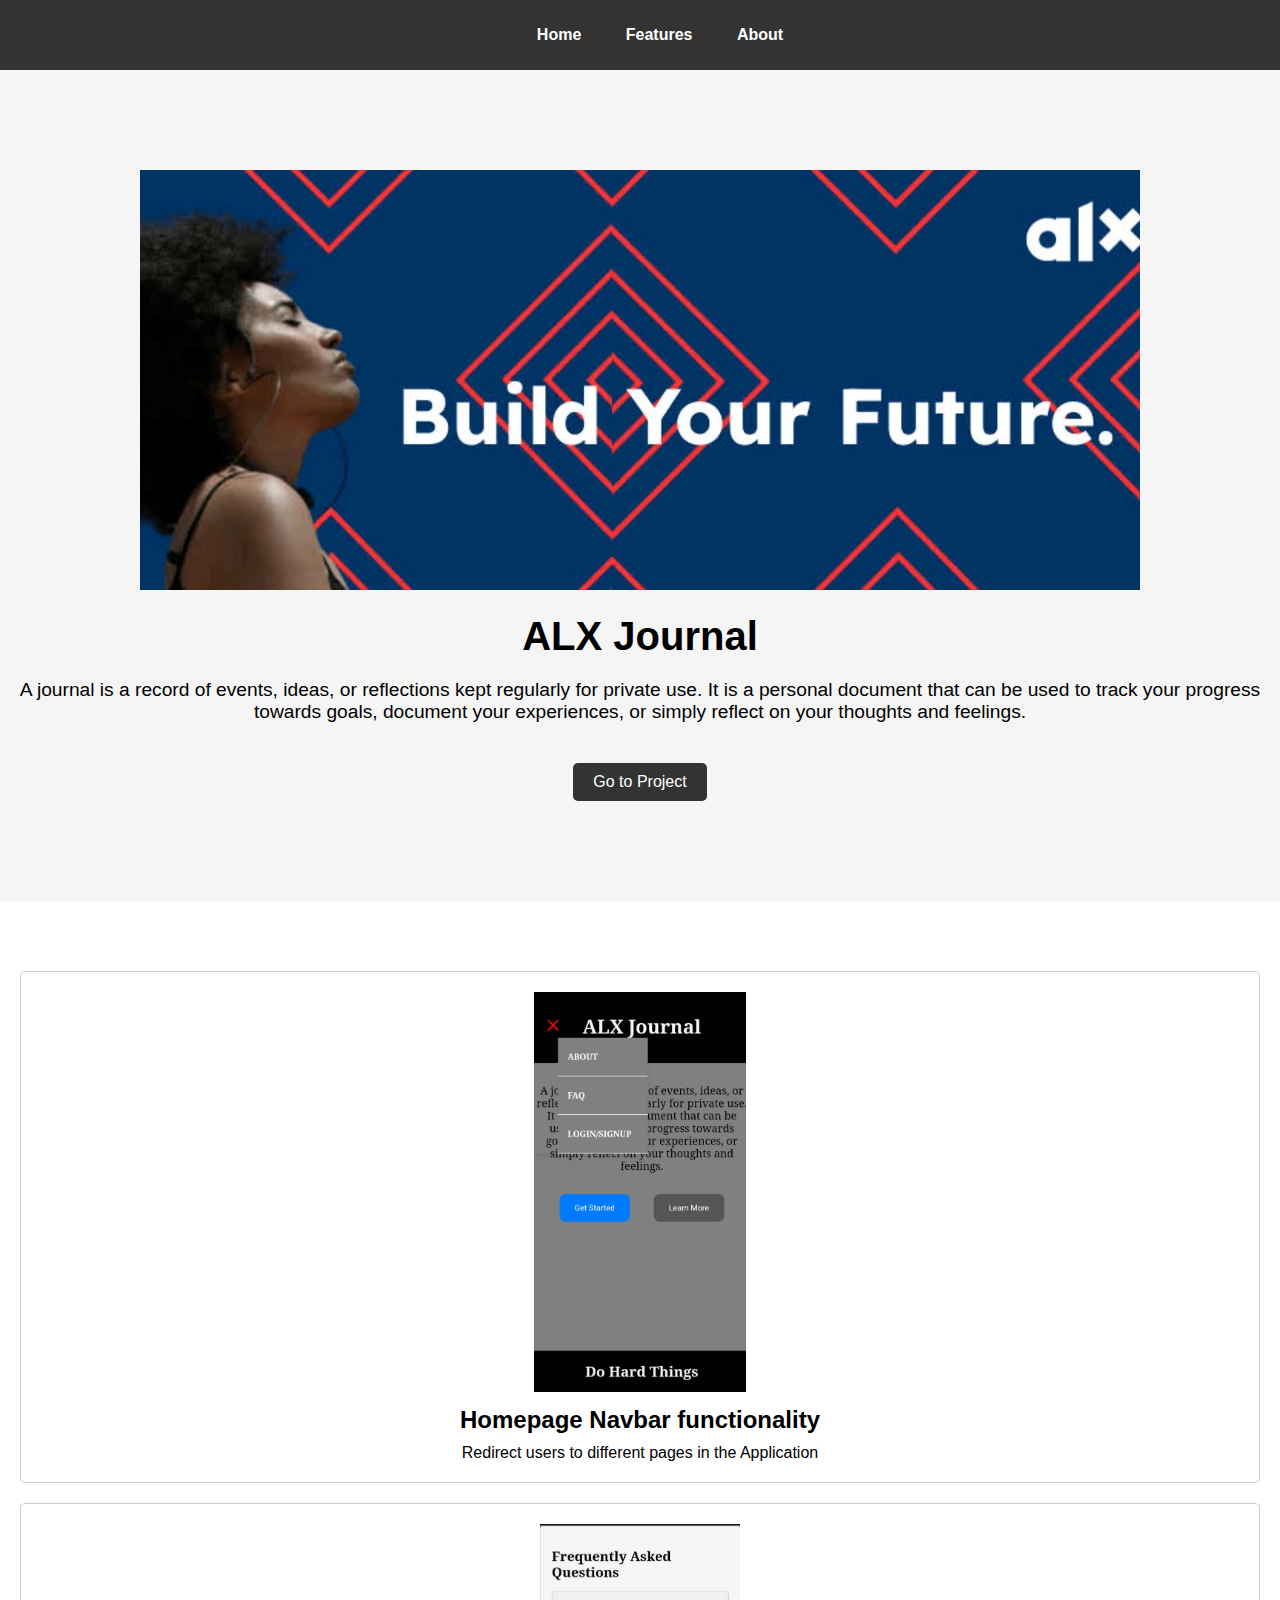
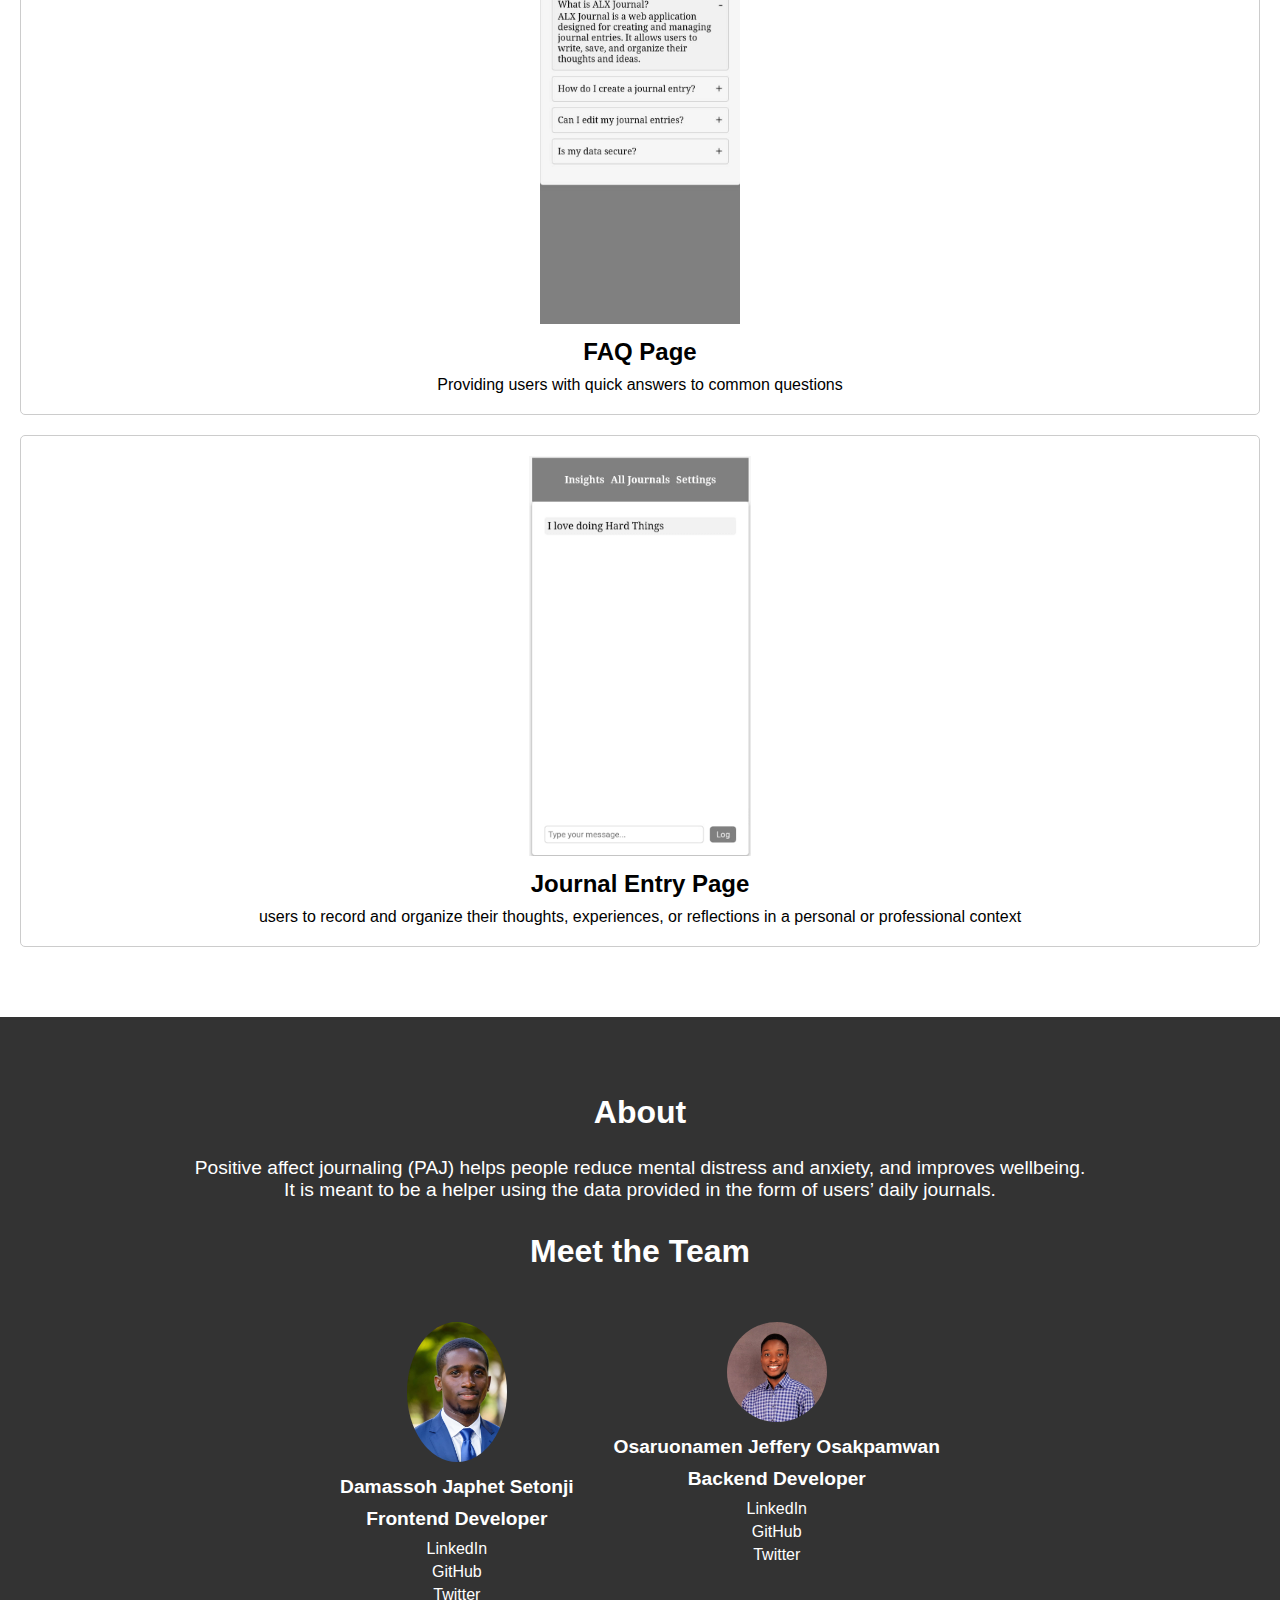
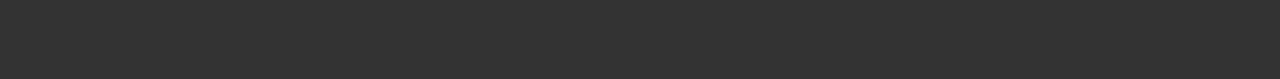
==== index.html @ 908f86d0 "landing page" ====
<!DOCTYPE html>
<html lang="en">
<head>
    <meta charset="UTF-8">
    <meta name="viewport" content="width=device-width, initial-scale=1.0">
   <link rel="stylesheet" href="./style.css">
    <title>Document</title>
</head>
<body>
    <header>
        <nav>
            <ul>
                <li><a href="#">Home</a></li>
                <li><a href="#features">Features</a></li>
                <li><a href="#about">About</a></li>
            </ul>
        </nav>
    </header>
    <section class="intro" id="homepage">
        <img src="./Images/alxpics.webp" alt="Cover Image">
        <h1>ALX Journal</h1>
        <p>A journal is a record of events, ideas, or reflections kept regularly for private use. It is a personal document that can be used to track your progress towards goals, document your experiences, or simply reflect on your thoughts and feelings.</p>
        <a href="https://alx-portfolio-five.vercel.app/" class="cta-button">Go to Project</a>
    </section>
    <section id="features" class="features">
        <!-- Feature 1 -->
        <div class="feature">
            <img src="./Images/Feature1.jpeg" alt="Feature 1">
            <h2>Homepage Navbar functionality</h2>
            <p>Redirect users to different pages in the Application</p>
        </div>
        <!-- Feature 2 -->
        <div class="feature">
            <img src="./Images/Feature2.jpeg" alt="Feature 2">
            <h2>FAQ Page</h2>
            <p>Providing users with quick answers to common questions</p>
        </div>
        <!-- Feature 3 -->
        <div class="feature">
            <img src="./Images/feature3.jpeg" alt="Feature 3">
            <h2>Journal Entry Page</h2>
            <p>users to record and organize their thoughts, experiences, or reflections in a personal or professional context</p>
        </div>
    </section>
    <section id="about" class="about">
        <h2>About</h2>
        <p>Positive affect journaling (PAJ) helps people reduce mental distress and anxiety, and improves wellbeing. 
            <br>It is meant to be a helper using the data provided in the form of users’ daily journals.
        </p>

        <div class="team">
            <h3 class="team-heading">Meet the Team</h3>
            <!-- Team member 1 -->
            <div class="team-info">
            <div class="team-member">
                <img src="./Images/japhet.jpeg" alt="Team Member 1">
                <h4>Damassoh Japhet Setonji</h4> 
                <h4>Frontend Developer</h4>
                <a href="https://www.linkedin.com/in/damassoh-japhet-b95961234/">LinkedIn</a>
                <a href="https://github.com/japhetaline">GitHub</a>
                <a href="https://x.com/Japhetaline?t=t7wrvp89sJ09kY_B0qQmRA&s=09">Twitter</a>
            </div>
            <!-- Team member 2 -->
            <div class="team-member">
                <img src="./Images/jeffrey" alt="Team Member 2">
                <h4>Osaruonamen Jeffery Osakpamwan</h4>
                <h4>Backend Developer</h4>
                <a href="https://www.linkedin.com/in/osaruonamenosakpamwan">LinkedIn</a>
                <a href="https://github.com/primeace7">GitHub</a>
                <a href="https://twitter.com/osaruonamen7">Twitter</a>
            </div>
        </div>
        </div>
    </section>
    <script src="./script.js"></script>
</body>
</html>
---- style.css ----
/* Reset some default styles */
body, h1, p {
    margin: 0;
    padding: 0;
}

body {
    font-family: Arial, sans-serif;
    background-color: #f5f5f5;
}

header {
    background-color: #333;
    color: #fff;
    padding: 10px 0;
    text-align: center;
}

nav ul {
    list-style: none;
    font-weight: bold;
}

nav li {
    display: inline;
    margin: 0 20px;
}

nav a {
    text-decoration: none;
    color: #fff;
}

.intro {
    text-align: center;
    padding: 100px 0;
}

.intro img {
    max-width: 100%;
}

h1 {
    font-size: 2.5rem;
    margin: 20px 0;
}

.intro p {
    font-size: 1.2rem;
    margin: 20px 0;
}

.cta-button {
    display: inline-block;
    background-color: #333;
    color: #fff;
    padding: 10px 20px;
    text-decoration: none;
    border-radius: 5px;
    margin-top: 20px;
}

.features {
    text-align: center;
    padding: 50px 0;
    background-color: #fff;
}

.feature {
    margin: 20px;
    padding: 20px;
    border: 1px solid #ccc;
    border-radius: 5px;
}

.feature img {
    max-width: 40%;
    height: 400px;
}

.feature h2 {
    font-size: 1.5rem;
    margin: 10px 0;
}

.feature p {
    font-size: 1rem;
}

.about {
    text-align: center;
    padding: 50px 0;
    background-color: #333;
    color: #fff;
}

.about h2 {
    font-size: 2rem;
}

.about p {
    font-size: 1.2rem;
}

.team-heading{
    justify-content: center;
    font-size: 2rem;
}

.team-info {
    display: flex;
    justify-content: center;
}
.team-member {
    margin: 20px;
}

.team-member img {
    max-width: 100px;
    border-radius: 50%;
}

.team-member h4 {
    font-size: 1.2rem;
    margin: 10px 0;
}

.team-member a {
    display: block;
    text-decoration: none;
    color: #fff;
    margin: 5px 0;
}

.team-member a:hover {
    text-decoration: underline;
}
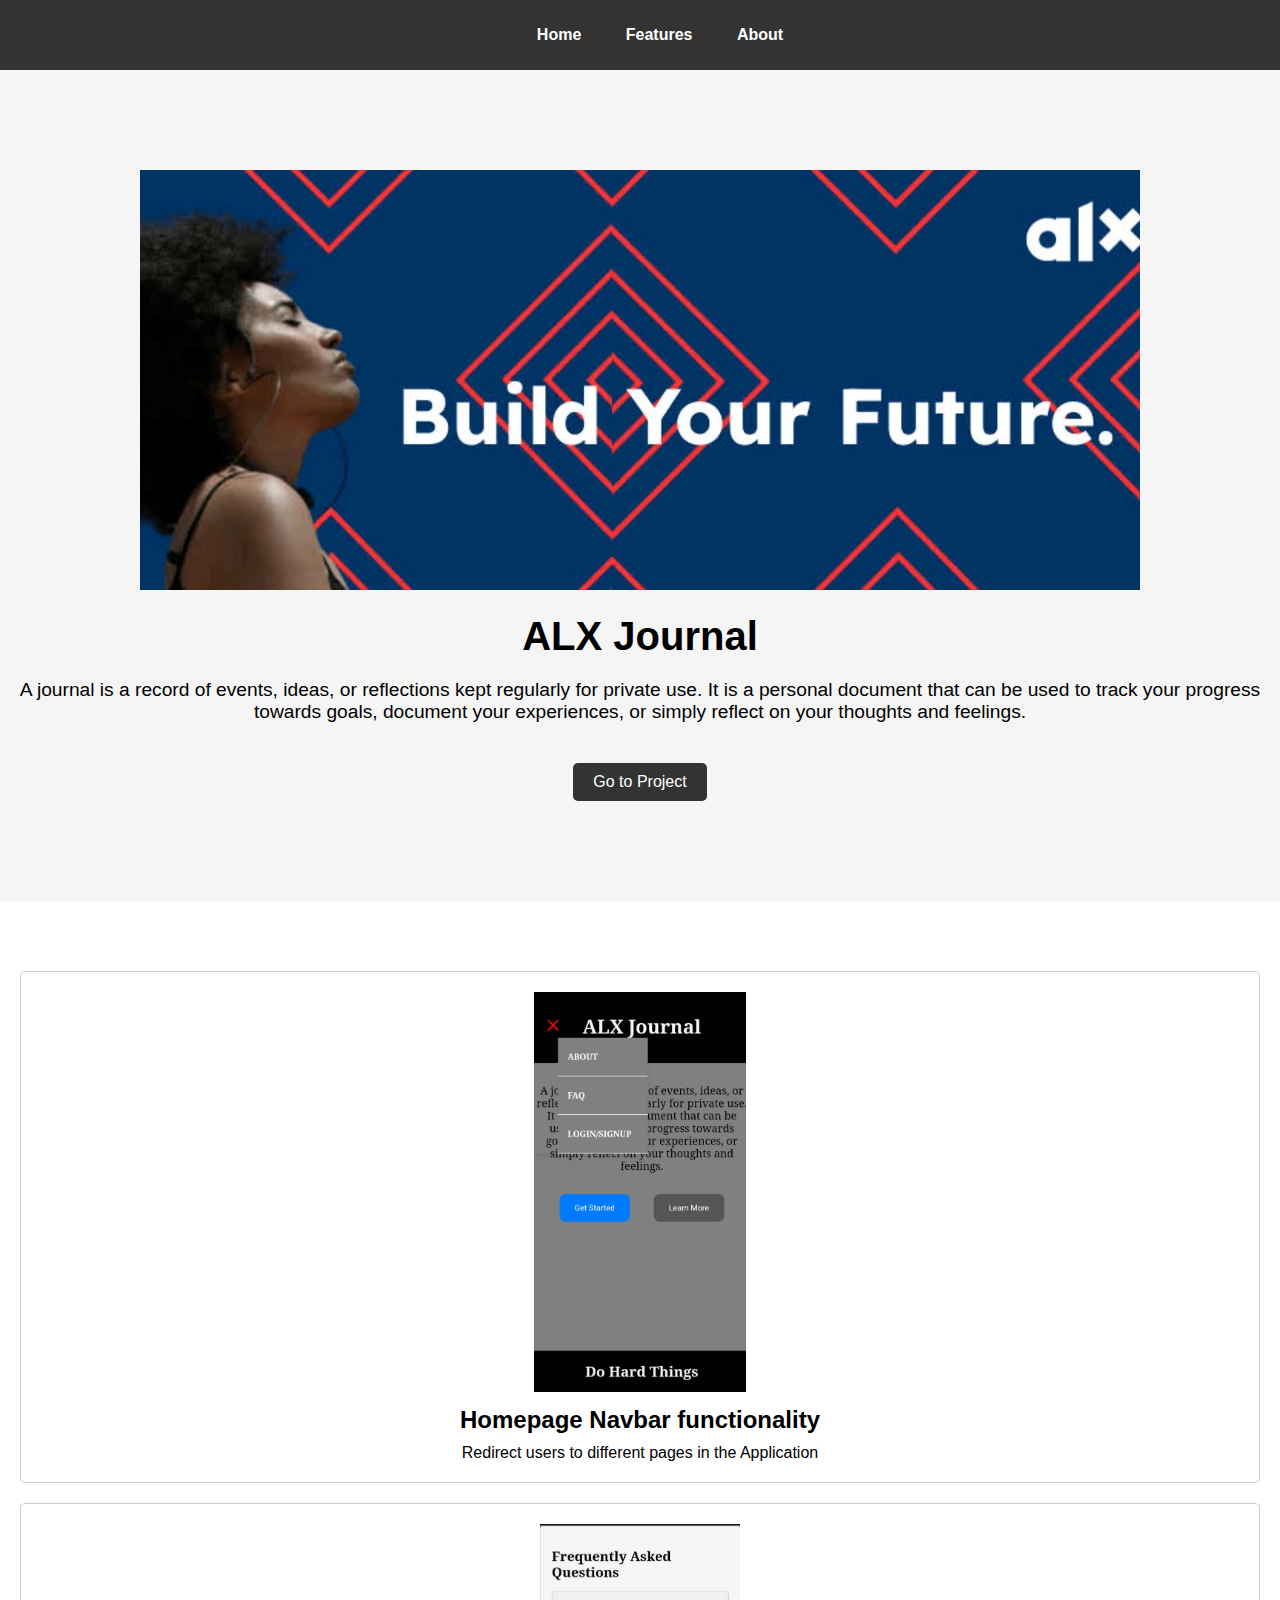
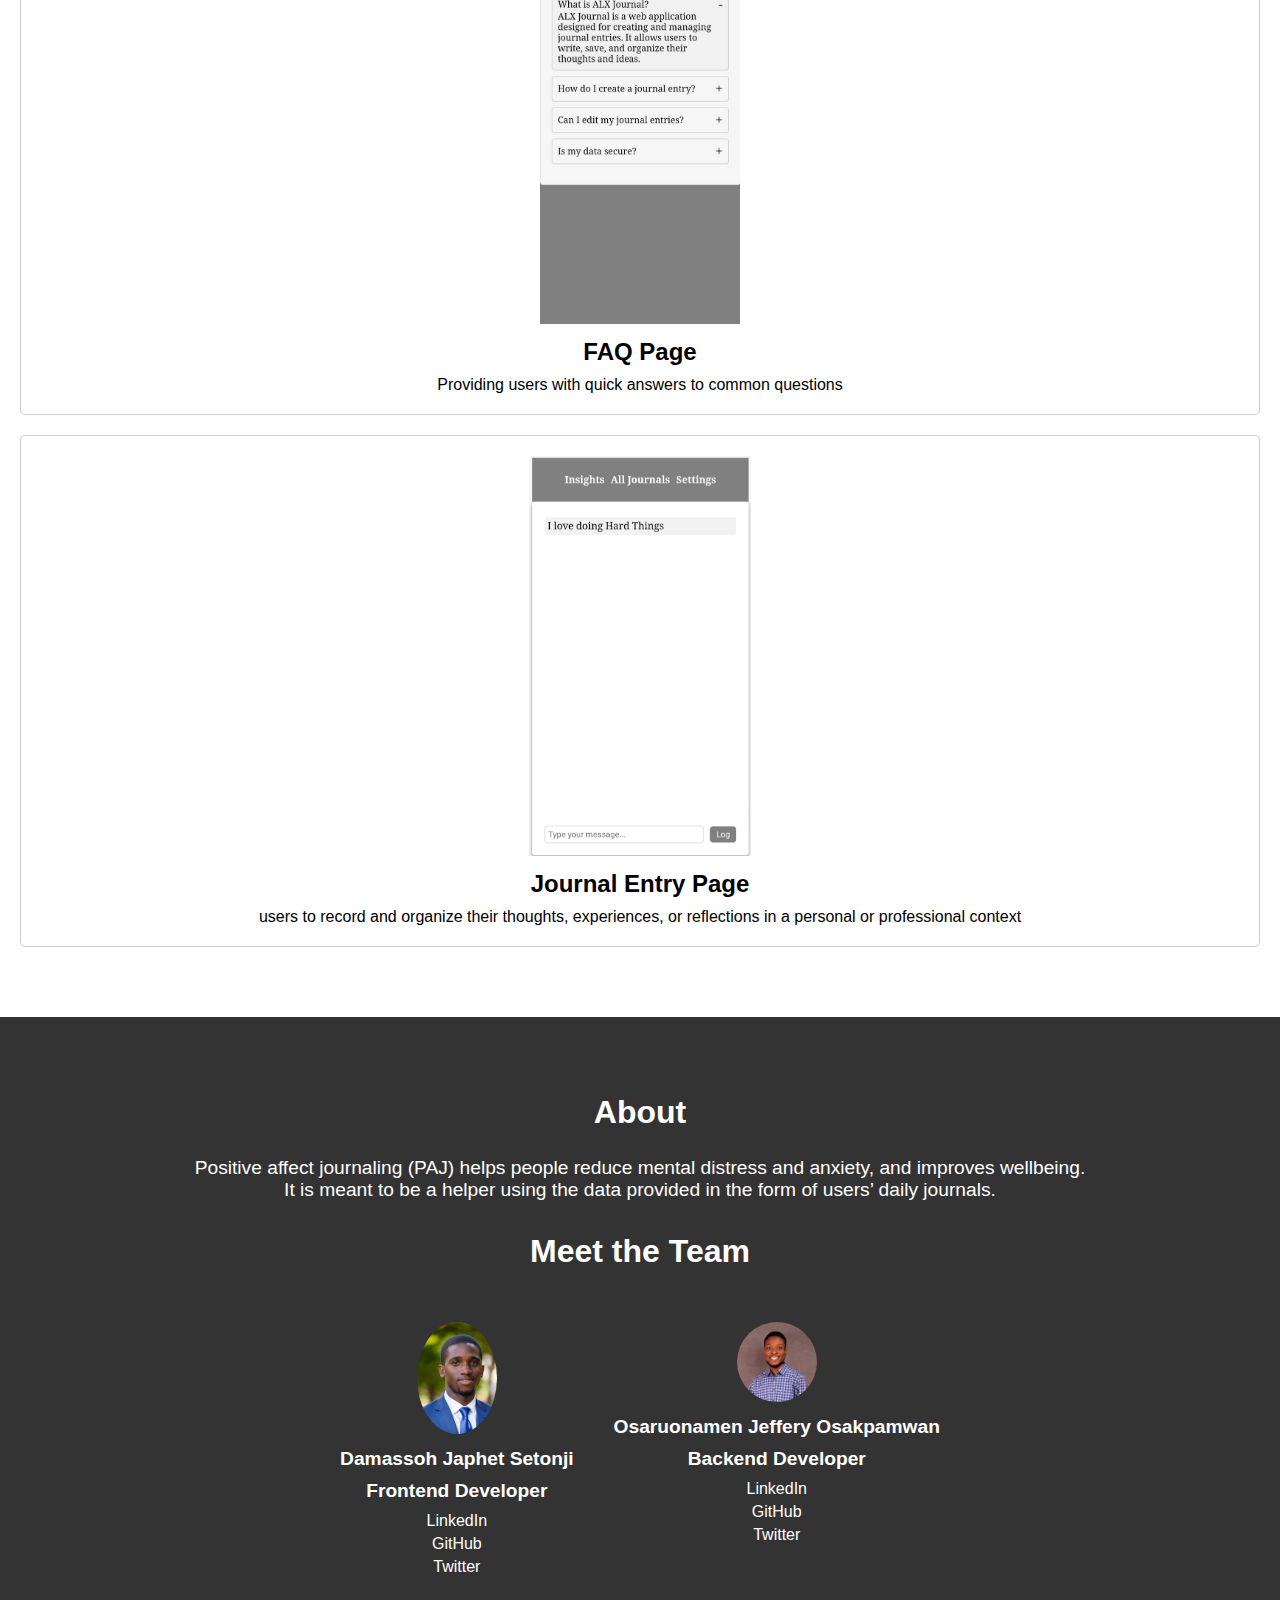
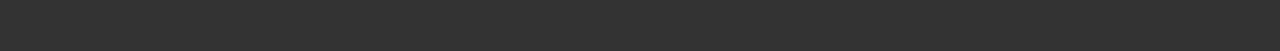
==== commit 5039885c: "landing page" ====
--- a/index.html
+++ b/index.html
@@ -4,7 +4,7 @@
     <meta charset="UTF-8">
     <meta name="viewport" content="width=device-width, initial-scale=1.0">
    <link rel="stylesheet" href="./style.css">
-    <title>Document</title>
+    <title>Landing Page</title>
 </head>
 <body>
     <header>
@@ -20,7 +20,7 @@
         <img src="./Images/alxpics.webp" alt="Cover Image">
         <h1>ALX Journal</h1>
         <p>A journal is a record of events, ideas, or reflections kept regularly for private use. It is a personal document that can be used to track your progress towards goals, document your experiences, or simply reflect on your thoughts and feelings.</p>
-        <a href="https://alx-portfolio-five.vercel.app/" class="cta-button">Go to Project</a>
+        <a href="https://journal-japhetaline.vercel.app/" class="cta-button">Go to Project</a>
     </section>
     <section id="features" class="features">
         <!-- Feature 1 -->
--- a/style.css
+++ b/style.css
@@ -136,3 +136,19 @@
     text-decoration: underline;
 }
 
+/* Media Query for Mobile Devices */
+@media only screen and (max-width: 768px) {
+    .feature img {
+        max-width: 40%;
+        height: 200px;
+    }
+}
+
+.team-member img {
+    max-width: 80px;
+    border-radius: 50%;
+}
+
+.intro img {
+    max-width: 80%;
+}